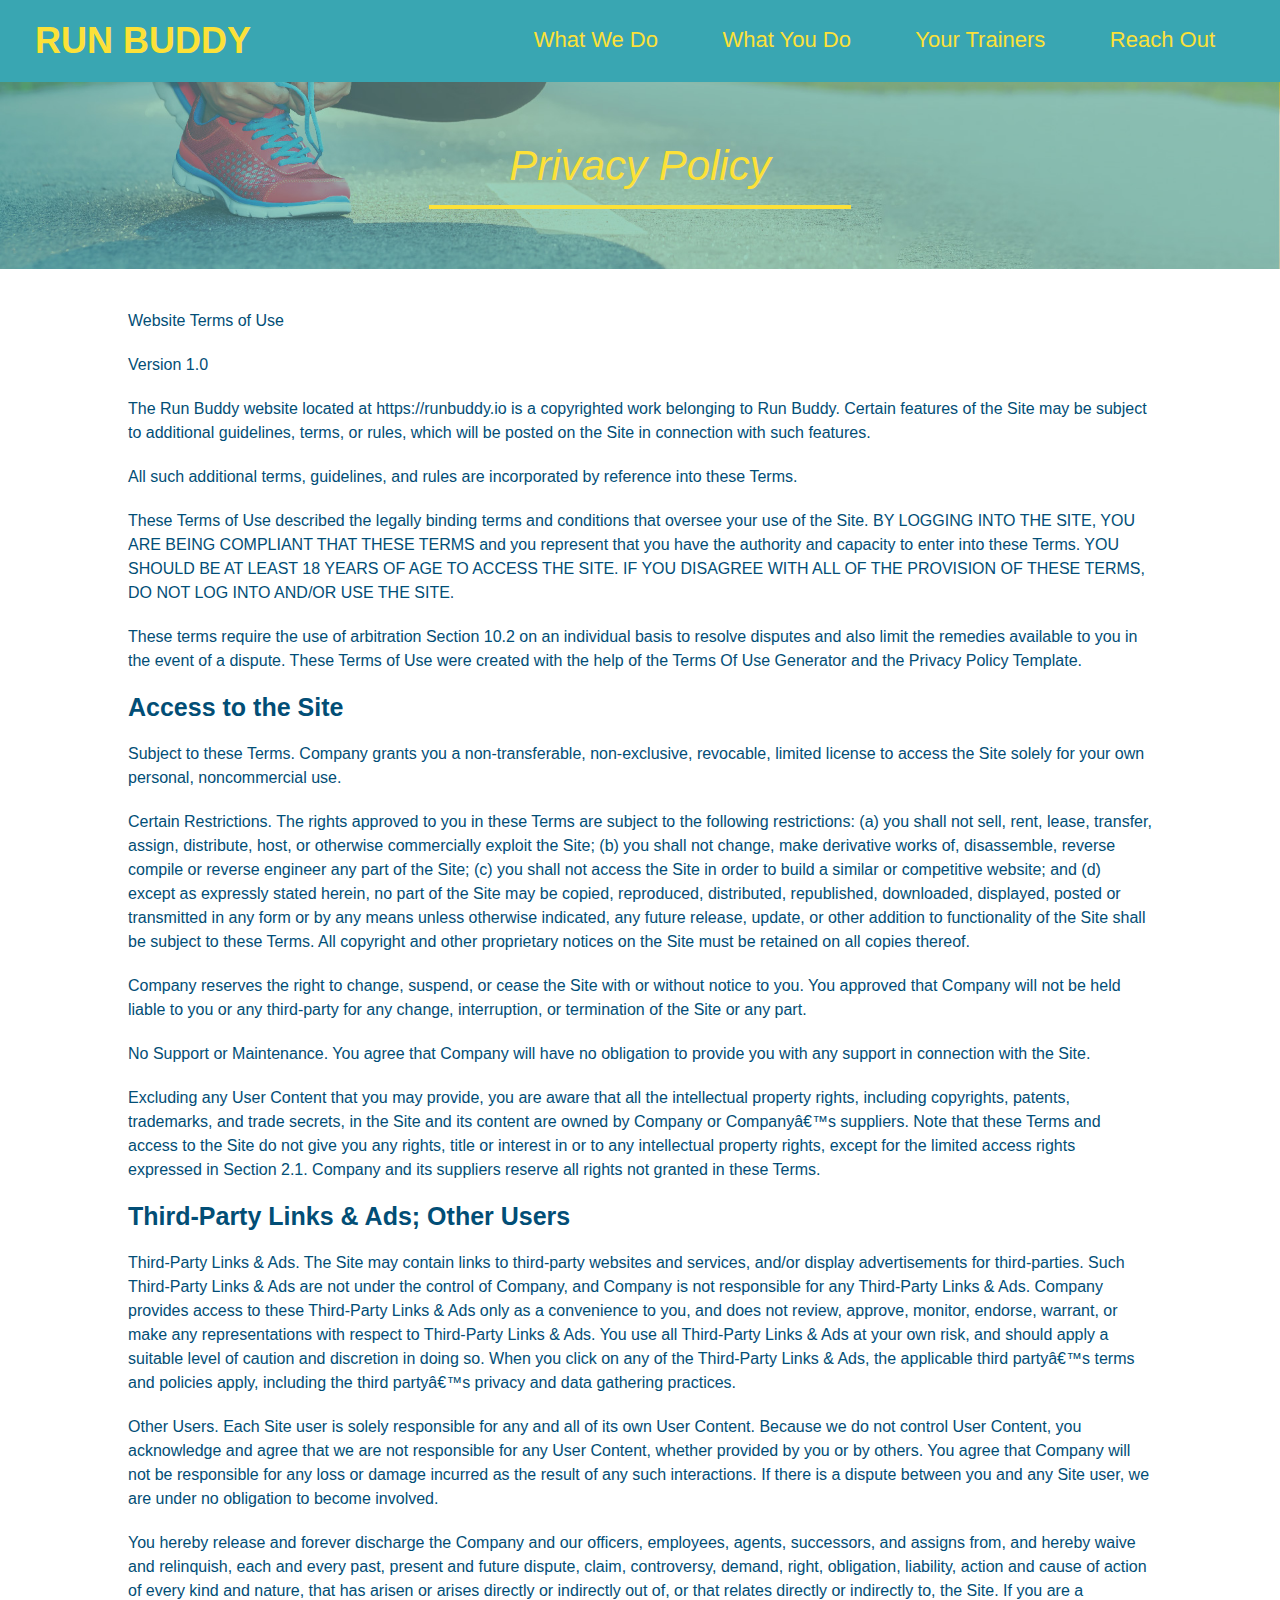
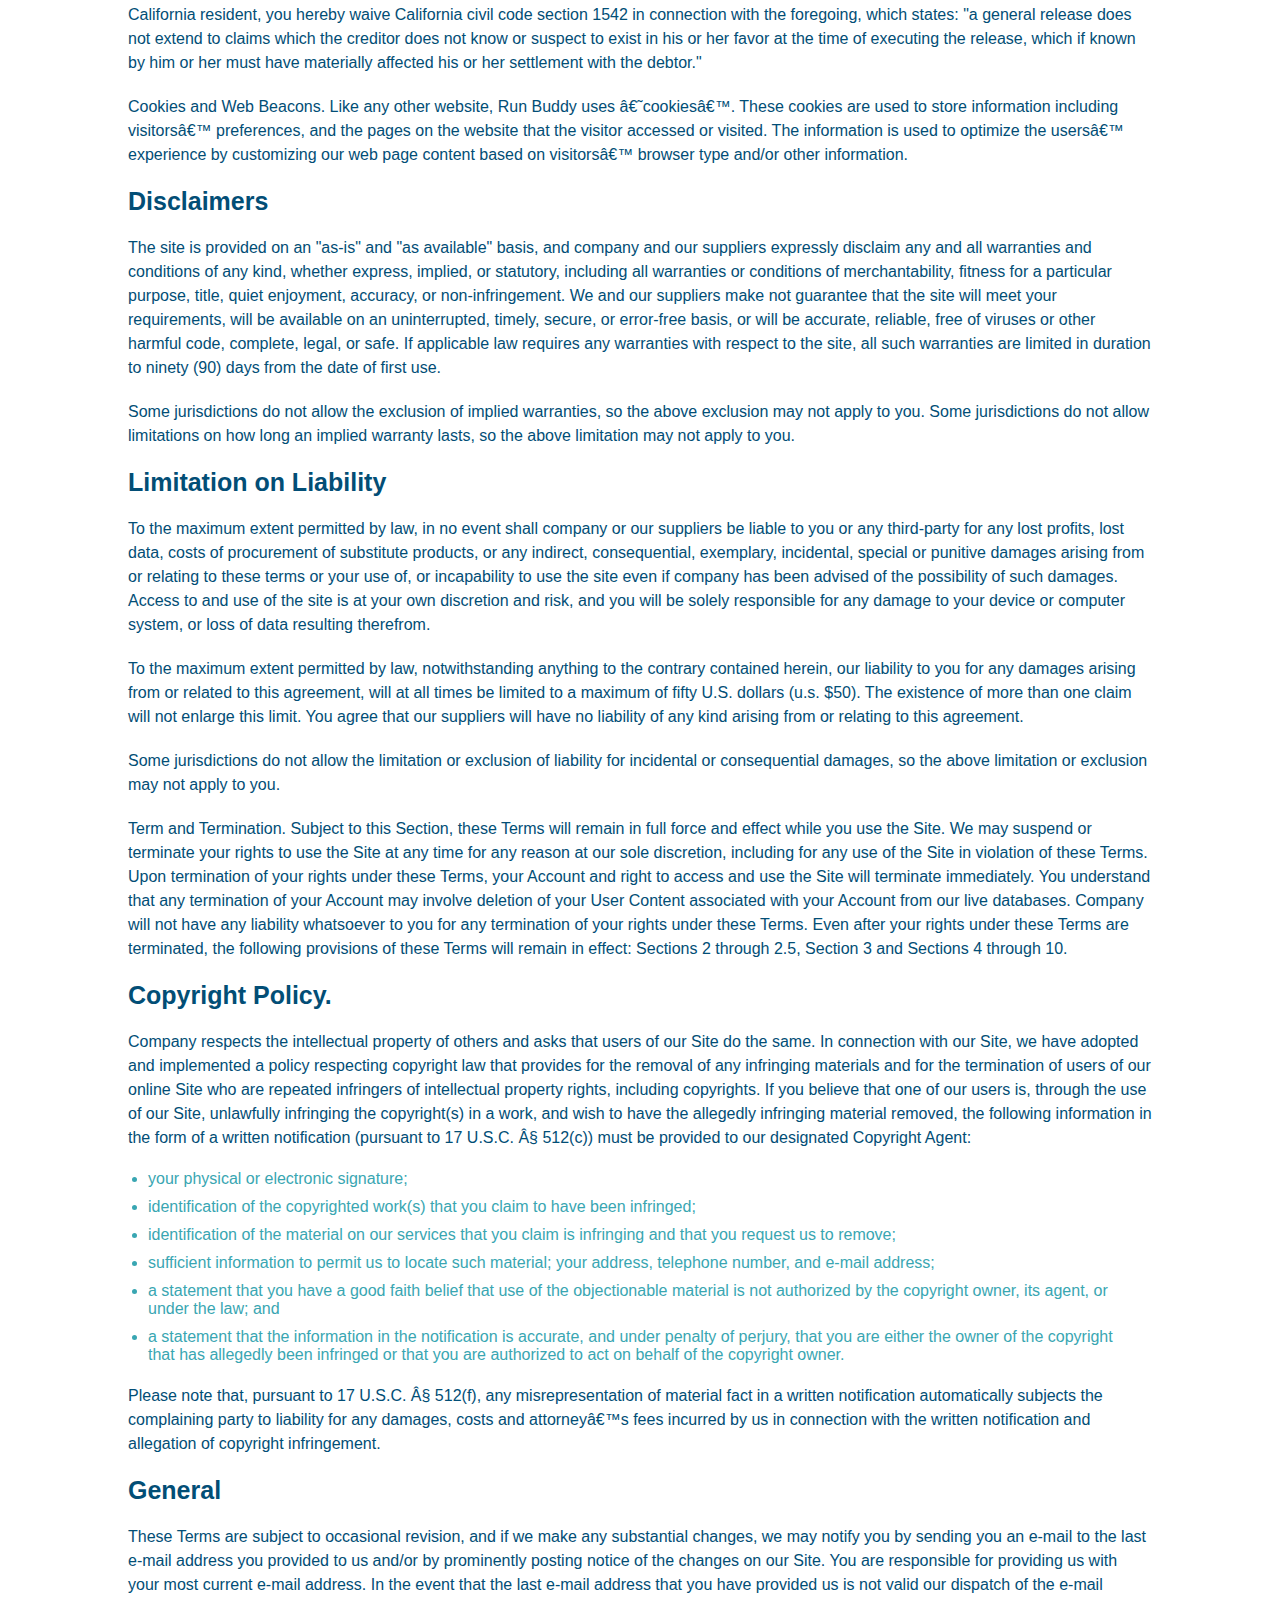
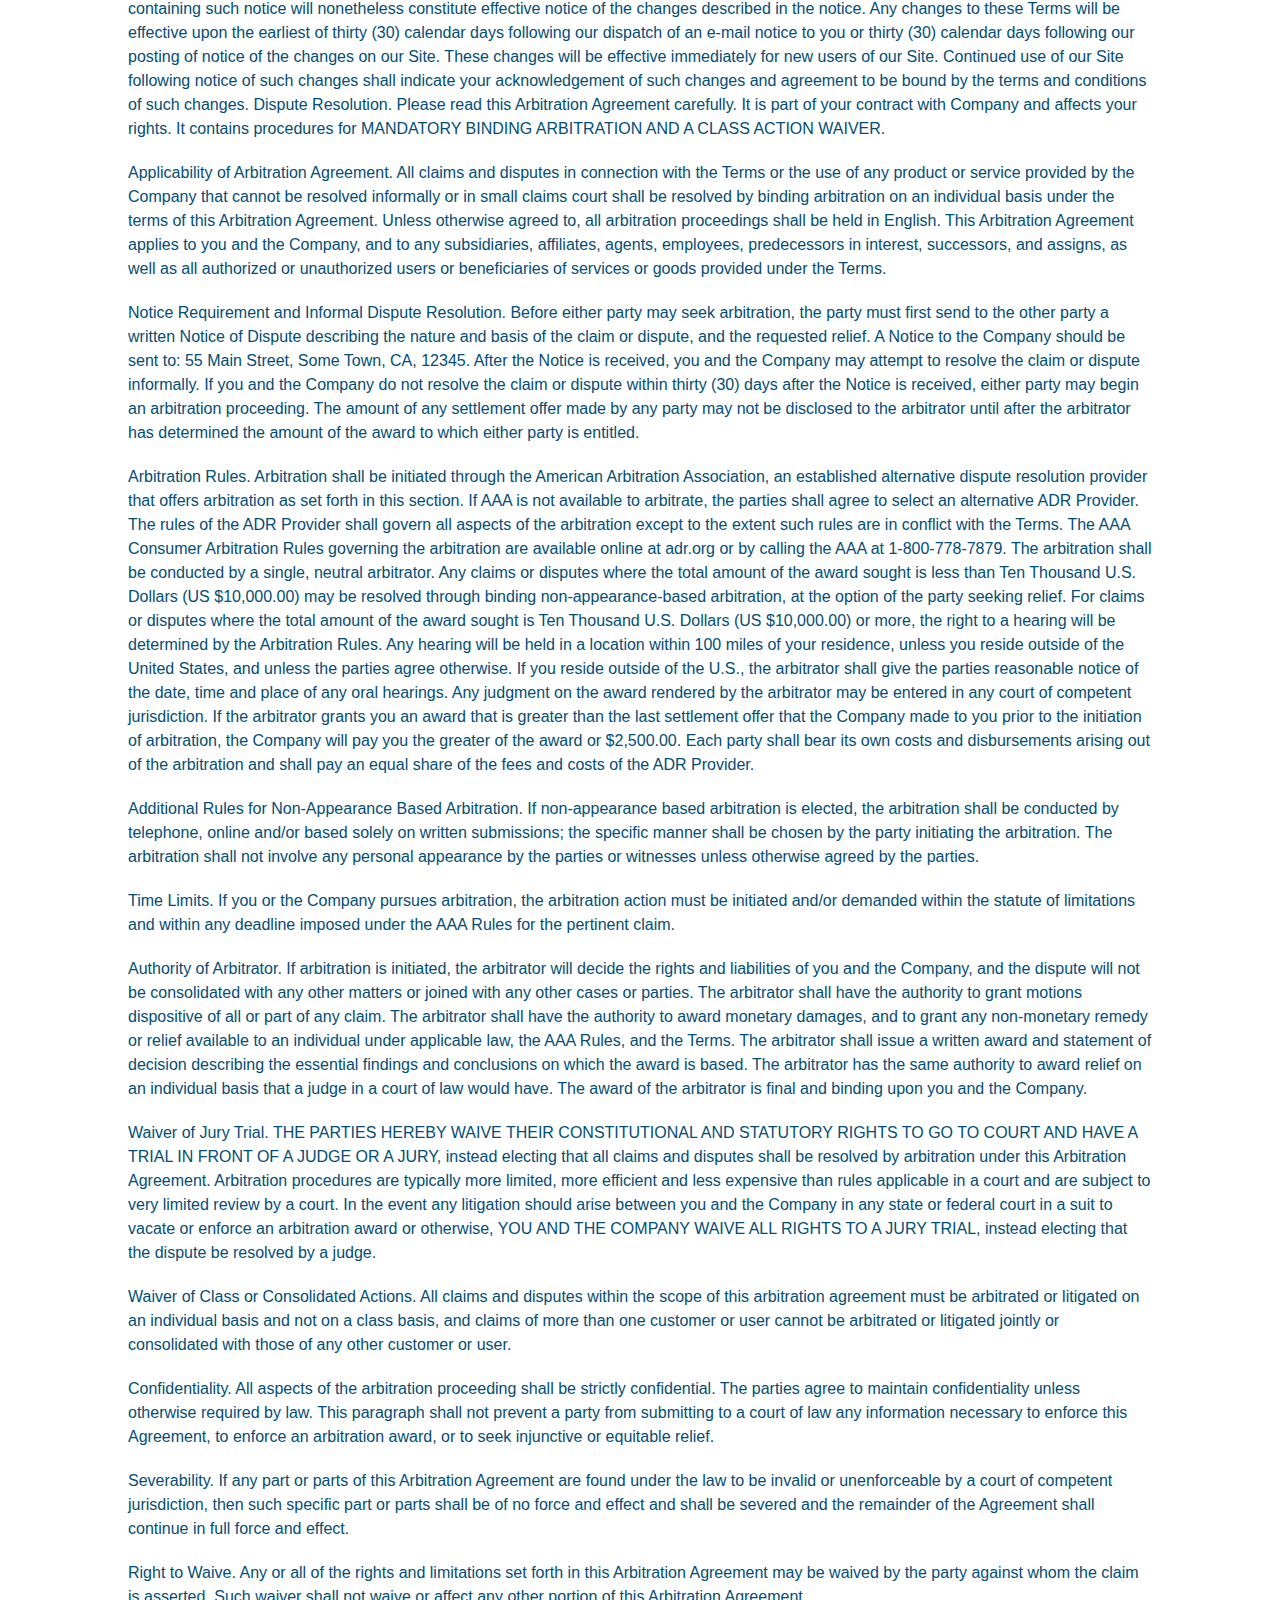
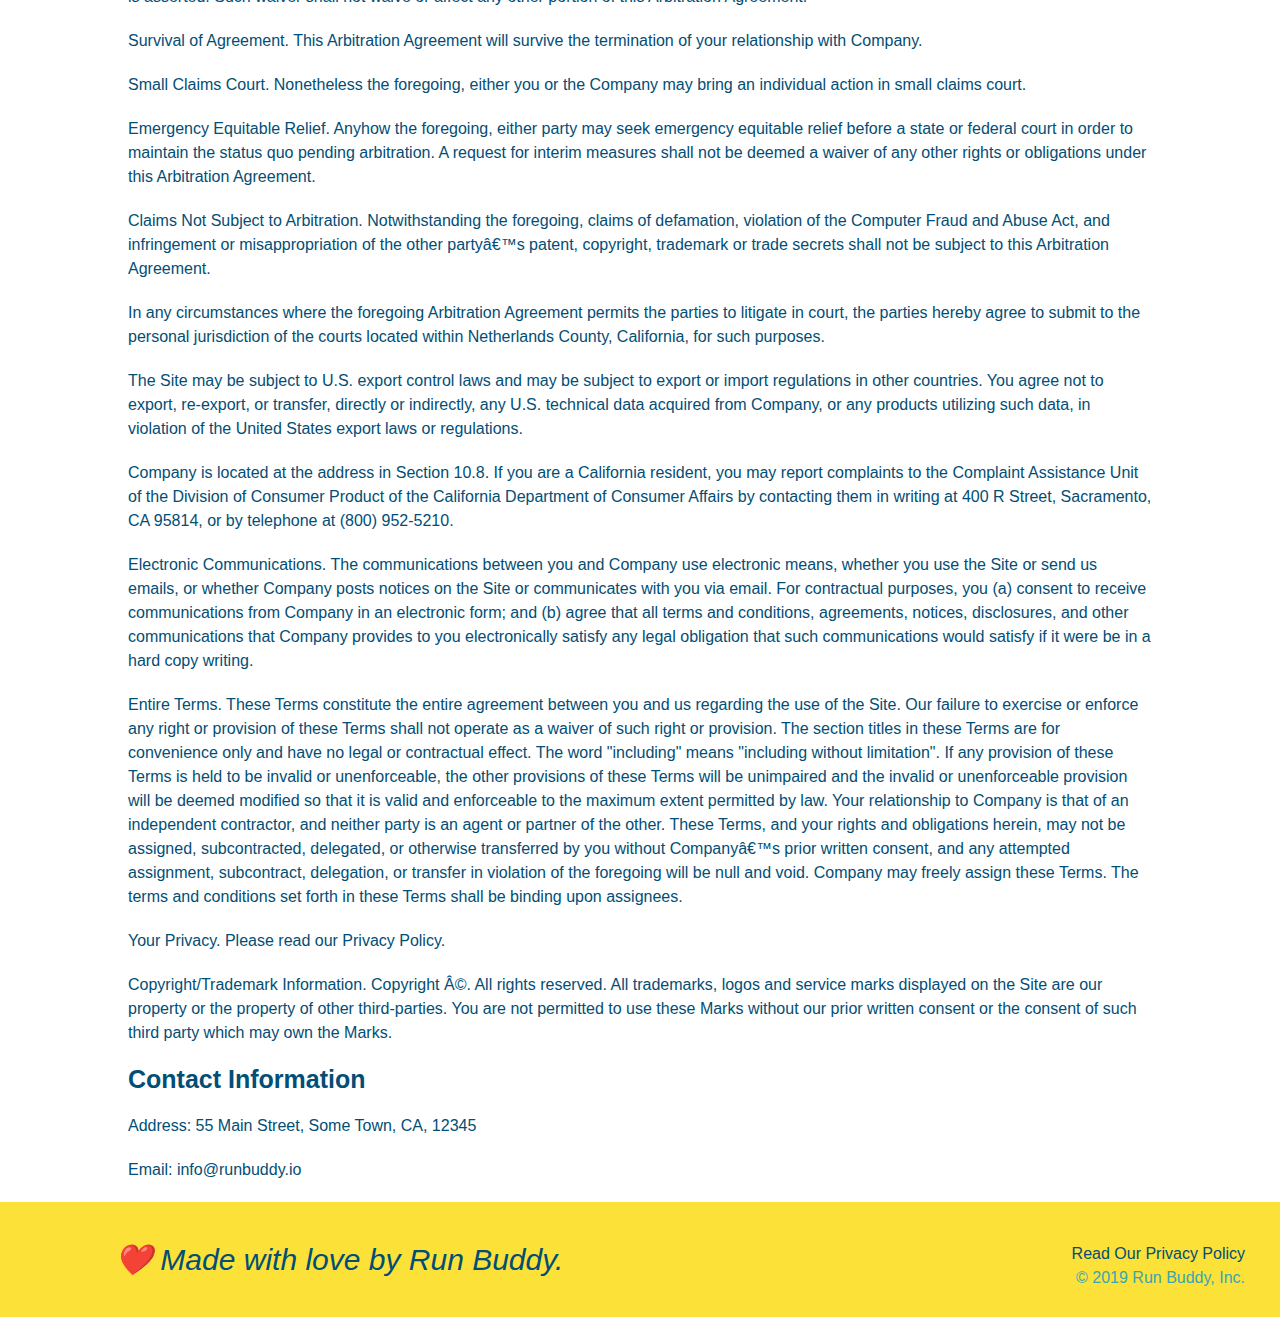
==== privacy-policy.html @ 5753ae1a "added privacy policy" ====
<!DOCTYPE html>
<html lang="en">
<head>
    <meta charset="UTF-8">
    <title>Privacy Policy - Run Buddy</title>
    <link rel="stylesheet" href="./assets/css/style.css" />
    <link rel="stylesheet" href="./assets/css/secondary-styles.css" />
</head>
<body>
    <!-- navigation -->
    <header>
        <h1>
            <a href="./index.html">RUN BUDDY</a>
        </h1>
        <nav>
            <!-- Unordered list element -->
            <ul>
                <!-- List item element-->
                <li>
                    <!-- Anchor element -->
                    <a href="./index.html#what-we-do">What We Do</a>
                </li>
                <li>
                    <a href="./index.html#what-you-do">What You Do</a>
                </li>
                <li>
                    <a href="./index.html#your-trainers">Your Trainers</a>
                </li>
                <li>
                    <a href="./index.html#reach-out">Reach Out</a>
                </li>
            </ul>
        </nav>
    </header>

    <section class="hero">
        <h2 class="page-title">
            Privacy Policy
        </h2>
    </section>

    <article class="secondary-content">

      <p>
        Website Terms of Use
      </p>

      <p>
        Version 1.0
      </p>

      <p>
        The Run Buddy website located at https://runbuddy.io is a copyrighted work belonging to Run Buddy. Certain
        features of the Site may be subject to additional guidelines, terms, or rules, which will be posted on the Site
        in connection with such features.
      </p>

      <p>
        All such additional terms, guidelines, and rules are incorporated by reference into these Terms.
      </p>

      <p>
        These Terms of Use described the legally binding terms and conditions that oversee your use of the Site. BY
        LOGGING INTO THE SITE, YOU ARE BEING COMPLIANT THAT THESE TERMS and you represent that you have the authority
        and capacity to enter into these Terms. YOU SHOULD BE AT LEAST 18 YEARS OF AGE TO ACCESS THE SITE. IF YOU
        DISAGREE WITH ALL OF THE PROVISION OF THESE TERMS, DO NOT LOG INTO AND/OR USE THE SITE.
      </p>

      <p>
        These terms require the use of arbitration Section 10.2 on an individual basis to resolve disputes and also
        limit the remedies available to you in the event of a dispute. These Terms of Use were created with the help of
        the Terms Of Use Generator and the Privacy Policy Template.
      </p>

      <h3>
        Access to the Site
      </h3>

      <p>
        Subject to these Terms. Company grants you a non-transferable, non-exclusive, revocable, limited license to
        access the Site solely for your own personal, noncommercial use.
      </p>

      <p>
        Certain Restrictions. The rights approved to you in these Terms are subject to the following restrictions: (a)
        you shall not sell, rent, lease, transfer, assign, distribute, host, or otherwise commercially exploit the Site;
        (b) you shall not change, make derivative works of, disassemble, reverse compile or reverse engineer any part of
        the Site; (c) you shall not access the Site in order to build a similar or competitive website; and (d) except
        as expressly stated herein, no part of the Site may be copied, reproduced, distributed, republished, downloaded,
        displayed, posted or transmitted in any form or by any means unless otherwise indicated, any future release,
        update, or other addition to functionality of the Site shall be subject to these Terms. All copyright and other
        proprietary notices on the Site must be retained on all copies thereof.
      </p>

      <p>
        Company reserves the right to change, suspend, or cease the Site with or without notice to you. You approved
        that Company will not be held liable to you or any third-party for any change, interruption, or termination of
        the Site or any part.
      </p>

      <p>
        No Support or Maintenance. You agree that Company will have no obligation to provide you with any support in
        connection with the Site.
      </p>

      <p>
        Excluding any User Content that you may provide, you are aware that all the intellectual property rights,
        including copyrights, patents, trademarks, and trade secrets, in the Site and its content are owned by Company
        or Companyâ€™s suppliers. Note that these Terms and access to the Site do not give you any rights, title or
        interest in or to any intellectual property rights, except for the limited access rights expressed in Section
        2.1. Company and its suppliers reserve all rights not granted in these Terms.
      </p>

      <h3>
        Third-Party Links & Ads; Other Users
      </h3>

      <p>
        Third-Party Links & Ads. The Site may contain links to third-party websites and services, and/or display
        advertisements for third-parties. Such Third-Party Links & Ads are not under the control of Company, and Company
        is not responsible for any Third-Party Links & Ads. Company provides access to these Third-Party Links & Ads
        only as a convenience to you, and does not review, approve, monitor, endorse, warrant, or make any
        representations with respect to Third-Party Links & Ads. You use all Third-Party Links & Ads at your own risk,
        and should apply a suitable level of caution and discretion in doing so. When you click on any of the
        Third-Party Links & Ads, the applicable third partyâ€™s terms and policies apply, including the third partyâ€™s
        privacy and data gathering practices.
      </p>

      <p>
        Other Users. Each Site user is solely responsible for any and all of its own User Content. Because we do not
        control User Content, you acknowledge and agree that we are not responsible for any User Content, whether
        provided by you or by others. You agree that Company will not be responsible for any loss or damage incurred as
        the result of any such interactions. If there is a dispute between you and any Site user, we are under no
        obligation to become involved.
      </p>

      <p>
        You hereby release and forever discharge the Company and our officers, employees, agents, successors, and
        assigns from, and hereby waive and relinquish, each and every past, present and future dispute, claim,
        controversy, demand, right, obligation, liability, action and cause of action of every kind and nature, that has
        arisen or arises directly or indirectly out of, or that relates directly or indirectly to, the Site. If you are
        a California resident, you hereby waive California civil code section 1542 in connection with the foregoing,
        which states: "a general release does not extend to claims which the creditor does not know or suspect to exist
        in his or her favor at the time of executing the release, which if known by him or her must have materially
        affected his or her settlement with the debtor."
      </p>

      <p>
        Cookies and Web Beacons. Like any other website, Run Buddy uses â€˜cookiesâ€™. These cookies are used to store
        information including visitorsâ€™ preferences, and the pages on the website that the visitor accessed or visited.
        The information is used to optimize the usersâ€™ experience by customizing our web page content based on visitorsâ€™
        browser type and/or other information.
      </p>

      <h3>
        Disclaimers
      </h3>

      <p>
        The site is provided on an "as-is" and "as available" basis, and company and our suppliers expressly disclaim
        any and all warranties and conditions of any kind, whether express, implied, or statutory, including all
        warranties or conditions of merchantability, fitness for a particular purpose, title, quiet enjoyment, accuracy,
        or non-infringement. We and our suppliers make not guarantee that the site will meet your requirements, will be
        available on an uninterrupted, timely, secure, or error-free basis, or will be accurate, reliable, free of
        viruses or other harmful code, complete, legal, or safe. If applicable law requires any warranties with respect
        to the site, all such warranties are limited in duration to ninety (90) days from the date of first use.
      </p>

      <p>
        Some jurisdictions do not allow the exclusion of implied warranties, so the above exclusion may not apply to
        you. Some jurisdictions do not allow limitations on how long an implied warranty lasts, so the above limitation
        may not apply to you.
      </p>

      <h3>
        Limitation on Liability
      </h3>

      <p>
        To the maximum extent permitted by law, in no event shall company or our suppliers be liable to you or any
        third-party for any lost profits, lost data, costs of procurement of substitute products, or any indirect,
        consequential, exemplary, incidental, special or punitive damages arising from or relating to these terms or
        your use of, or incapability to use the site even if company has been advised of the possibility of such
        damages. Access to and use of the site is at your own discretion and risk, and you will be solely responsible
        for any damage to your device or computer system, or loss of data resulting therefrom.
      </p>

      <p>
        To the maximum extent permitted by law, notwithstanding anything to the contrary contained herein, our liability
        to you for any damages arising from or related to this agreement, will at all times be limited to a maximum of
        fifty U.S. dollars (u.s. $50). The existence of more than one claim will not enlarge this limit. You agree that
        our suppliers will have no liability of any kind arising from or relating to this agreement.
      </p>

      <p>
        Some jurisdictions do not allow the limitation or exclusion of liability for incidental or consequential
        damages, so the above limitation or exclusion may not apply to you.
      </p>

      <p>
        Term and Termination. Subject to this Section, these Terms will remain in full force and effect while you use
        the Site. We may suspend or terminate your rights to use the Site at any time for any reason at our sole
        discretion, including for any use of the Site in violation of these Terms. Upon termination of your rights under
        these Terms, your Account and right to access and use the Site will terminate immediately. You understand that
        any termination of your Account may involve deletion of your User Content associated with your Account from our
        live databases. Company will not have any liability whatsoever to you for any termination of your rights under
        these Terms. Even after your rights under these Terms are terminated, the following provisions of these Terms
        will remain in effect: Sections 2 through 2.5, Section 3 and Sections 4 through 10.
      </p>

      <h3>
        Copyright Policy.
      </h3>

      <p>
        Company respects the intellectual property of others and asks that users of our Site do the same. In connection
        with our Site, we have adopted and implemented a policy respecting copyright law that provides for the removal
        of any infringing materials and for the termination of users of our online Site who are repeated infringers of
        intellectual property rights, including copyrights. If you believe that one of our users is, through the use of
        our Site, unlawfully infringing the copyright(s) in a work, and wish to have the allegedly infringing material
        removed, the following information in the form of a written notification (pursuant to 17 U.S.C. Â§ 512(c)) must
        be provided to our designated Copyright Agent:
      </p>

      <ul>
        <li>
          your physical or electronic signature;
        </li>
        <li>
          identification of the copyrighted work(s) that you claim to have been infringed;
        </li>
        <li>
          identification of the material on our services that you claim is infringing and that you request us to remove;
        </li>
        <li>
          sufficient information to permit us to locate such material; your address, telephone number, and e-mail
          address;
        </li>
        <li>
          a statement that you have a good faith belief that use of the objectionable material is not authorized by the
          copyright owner, its agent, or under the law; and
        </li>
        <li>
          a statement that the information in the notification is accurate, and under penalty of perjury, that you are
          either the owner of the copyright that has allegedly been infringed or that you are authorized to act on
          behalf of the copyright owner.
        </li>
      </ul>

      <p>
        Please note that, pursuant to 17 U.S.C. Â§ 512(f), any misrepresentation of material fact in a written
        notification automatically subjects the complaining party to liability for any damages, costs and attorneyâ€™s
        fees incurred by us in connection with the written notification and allegation of copyright infringement.
      </p>

      <h3>
        General
      </h3>

      <p>
        These Terms are subject to occasional revision, and if we make any substantial changes, we may notify you by
        sending you an e-mail to the last e-mail address you provided to us and/or by prominently posting notice of the
        changes on our Site. You are responsible for providing us with your most current e-mail address. In the event
        that the last e-mail address that you have provided us is not valid our dispatch of the e-mail containing such
        notice will nonetheless constitute effective notice of the changes described in the notice. Any changes to these
        Terms will be effective upon the earliest of thirty (30) calendar days following our dispatch of an e-mail
        notice to you or thirty (30) calendar days following our posting of notice of the changes on our Site. These
        changes will be effective immediately for new users of our Site. Continued use of our Site following notice of
        such changes shall indicate your acknowledgement of such changes and agreement to be bound by the terms and
        conditions of such changes. Dispute Resolution. Please read this Arbitration Agreement carefully. It is part of
        your contract with Company and affects your rights. It contains procedures for MANDATORY BINDING ARBITRATION AND
        A CLASS ACTION WAIVER.
      </p>

      <p>
        Applicability of Arbitration Agreement. All claims and disputes in connection with the Terms or the use of any
        product or service provided by the Company that cannot be resolved informally or in small claims court shall be
        resolved by binding arbitration on an individual basis under the terms of this Arbitration Agreement. Unless
        otherwise agreed to, all arbitration proceedings shall be held in English. This Arbitration Agreement applies to
        you and the Company, and to any subsidiaries, affiliates, agents, employees, predecessors in interest,
        successors, and assigns, as well as all authorized or unauthorized users or beneficiaries of services or goods
        provided under the Terms.
      </p>

      <p>
        Notice Requirement and Informal Dispute Resolution. Before either party may seek arbitration, the party must
        first send to the other party a written Notice of Dispute describing the nature and basis of the claim or
        dispute, and the requested relief. A Notice to the Company should be sent to: 55 Main Street, Some Town, CA,
        12345. After the Notice is received, you and the Company may attempt to resolve the claim or dispute informally.
        If you and the Company do not resolve the claim or dispute within thirty (30) days after the Notice is received,
        either party may begin an arbitration proceeding. The amount of any settlement offer made by any party may not
        be disclosed to the arbitrator until after the arbitrator has determined the amount of the award to which either
        party is entitled.
      </p>

      <p>
        Arbitration Rules. Arbitration shall be initiated through the American Arbitration Association, an established
        alternative dispute resolution provider that offers arbitration as set forth in this section. If AAA is not
        available to arbitrate, the parties shall agree to select an alternative ADR Provider. The rules of the ADR
        Provider shall govern all aspects of the arbitration except to the extent such rules are in conflict with the
        Terms. The AAA Consumer Arbitration Rules governing the arbitration are available online at adr.org or by
        calling the AAA at 1-800-778-7879. The arbitration shall be conducted by a single, neutral arbitrator. Any
        claims or disputes where the total amount of the award sought is less than Ten Thousand U.S. Dollars (US
        $10,000.00) may be resolved through binding non-appearance-based arbitration, at the option of the party seeking
        relief. For claims or disputes where the total amount of the award sought is Ten Thousand U.S. Dollars (US
        $10,000.00) or more, the right to a hearing will be determined by the Arbitration Rules. Any hearing will be
        held in a location within 100 miles of your residence, unless you reside outside of the United States, and
        unless the parties agree otherwise. If you reside outside of the U.S., the arbitrator shall give the parties
        reasonable notice of the date, time and place of any oral hearings. Any judgment on the award rendered by the
        arbitrator may be entered in any court of competent jurisdiction. If the arbitrator grants you an award that is
        greater than the last settlement offer that the Company made to you prior to the initiation of arbitration, the
        Company will pay you the greater of the award or $2,500.00. Each party shall bear its own costs and
        disbursements arising out of the arbitration and shall pay an equal share of the fees and costs of the ADR
        Provider.
      </p>

      <p>
        Additional Rules for Non-Appearance Based Arbitration. If non-appearance based arbitration is elected, the
        arbitration shall be conducted by telephone, online and/or based solely on written submissions; the specific
        manner shall be chosen by the party initiating the arbitration. The arbitration shall not involve any personal
        appearance by the parties or witnesses unless otherwise agreed by the parties.
      </p>

      <p>
        Time Limits. If you or the Company pursues arbitration, the arbitration action must be initiated and/or demanded
        within the statute of limitations and within any deadline imposed under the AAA Rules for the pertinent claim.
      </p>

      <p>
        Authority of Arbitrator. If arbitration is initiated, the arbitrator will decide the rights and liabilities of
        you and the Company, and the dispute will not be consolidated with any other matters or joined with any other
        cases or parties. The arbitrator shall have the authority to grant motions dispositive of all or part of any
        claim. The arbitrator shall have the authority to award monetary damages, and to grant any non-monetary remedy
        or relief available to an individual under applicable law, the AAA Rules, and the Terms. The arbitrator shall
        issue a written award and statement of decision describing the essential findings and conclusions on which the
        award is based. The arbitrator has the same authority to award relief on an individual basis that a judge in a
        court of law would have. The award of the arbitrator is final and binding upon you and the Company.
      </p>

      <p>
        Waiver of Jury Trial. THE PARTIES HEREBY WAIVE THEIR CONSTITUTIONAL AND STATUTORY RIGHTS TO GO TO COURT AND HAVE
        A TRIAL IN FRONT OF A JUDGE OR A JURY, instead electing that all claims and disputes shall be resolved by
        arbitration under this Arbitration Agreement. Arbitration procedures are typically more limited, more efficient
        and less expensive than rules applicable in a court and are subject to very limited review by a court. In the
        event any litigation should arise between you and the Company in any state or federal court in a suit to vacate
        or enforce an arbitration award or otherwise, YOU AND THE COMPANY WAIVE ALL RIGHTS TO A JURY TRIAL, instead
        electing that the dispute be resolved by a judge.
      </p>

      <p>
        Waiver of Class or Consolidated Actions. All claims and disputes within the scope of this arbitration agreement
        must be arbitrated or litigated on an individual basis and not on a class basis, and claims of more than one
        customer or user cannot be arbitrated or litigated jointly or consolidated with those of any other customer or
        user.
      </p>

      <p>
        Confidentiality. All aspects of the arbitration proceeding shall be strictly confidential. The parties agree to
        maintain confidentiality unless otherwise required by law. This paragraph shall not prevent a party from
        submitting to a court of law any information necessary to enforce this Agreement, to enforce an arbitration
        award, or to seek injunctive or equitable relief.
      </p>

      <p>
        Severability. If any part or parts of this Arbitration Agreement are found under the law to be invalid or
        unenforceable by a court of competent jurisdiction, then such specific part or parts shall be of no force and
        effect and shall be severed and the remainder of the Agreement shall continue in full force and effect.
      </p>

      <p>
        Right to Waive. Any or all of the rights and limitations set forth in this Arbitration Agreement may be waived
        by the party against whom the claim is asserted. Such waiver shall not waive or affect any other portion of this
        Arbitration Agreement.
      </p>

      <p>
        Survival of Agreement. This Arbitration Agreement will survive the termination of your relationship with
        Company.
      </p>

      <p>
        Small Claims Court. Nonetheless the foregoing, either you or the Company may bring an individual action in small
        claims court.
      </p>

      <p>
        Emergency Equitable Relief. Anyhow the foregoing, either party may seek emergency equitable relief before a
        state or federal court in order to maintain the status quo pending arbitration. A request for interim measures
        shall not be deemed a waiver of any other rights or obligations under this Arbitration Agreement.
      </p>

      <p>
        Claims Not Subject to Arbitration. Notwithstanding the foregoing, claims of defamation, violation of the
        Computer Fraud and Abuse Act, and infringement or misappropriation of the other partyâ€™s patent, copyright,
        trademark or trade secrets shall not be subject to this Arbitration Agreement.
      </p>

      <p>
        In any circumstances where the foregoing Arbitration Agreement permits the parties to litigate in court, the
        parties hereby agree to submit to the personal jurisdiction of the courts located within Netherlands County,
        California, for such purposes.
      </p>

      <p>
        The Site may be subject to U.S. export control laws and may be subject to export or import regulations in other
        countries. You agree not to export, re-export, or transfer, directly or indirectly, any U.S. technical data
        acquired from Company, or any products utilizing such data, in violation of the United States export laws or
        regulations.
      </p>

      <p>
        Company is located at the address in Section 10.8. If you are a California resident, you may report complaints
        to the Complaint Assistance Unit of the Division of Consumer Product of the California Department of Consumer
        Affairs by contacting them in writing at 400 R Street, Sacramento, CA 95814, or by telephone at (800) 952-5210.
      </p>

      <p>
        Electronic Communications. The communications between you and Company use electronic means, whether you use the
        Site or send us emails, or whether Company posts notices on the Site or communicates with you via email. For
        contractual purposes, you (a) consent to receive communications from Company in an electronic form; and (b)
        agree that all terms and conditions, agreements, notices, disclosures, and other communications that Company
        provides to you electronically satisfy any legal obligation that such communications would satisfy if it were be
        in a hard copy writing.
      </p>

      <p>
        Entire Terms. These Terms constitute the entire agreement between you and us regarding the use of the Site. Our
        failure to exercise or enforce any right or provision of these Terms shall not operate as a waiver of such right
        or provision. The section titles in these Terms are for convenience only and have no legal or contractual
        effect. The word "including" means "including without limitation". If any provision of these Terms is held to be
        invalid or unenforceable, the other provisions of these Terms will be unimpaired and the invalid or
        unenforceable provision will be deemed modified so that it is valid and enforceable to the maximum extent
        permitted by law. Your relationship to Company is that of an independent contractor, and neither party is an
        agent or partner of the other. These Terms, and your rights and obligations herein, may not be assigned,
        subcontracted, delegated, or otherwise transferred by you without Companyâ€™s prior written consent, and any
        attempted assignment, subcontract, delegation, or transfer in violation of the foregoing will be null and void.
        Company may freely assign these Terms. The terms and conditions set forth in these Terms shall be binding upon
        assignees.
      </p>

      <p>
        Your Privacy. Please read our Privacy Policy.
      </p>

      <p>
        Copyright/Trademark Information. Copyright Â©. All rights reserved. All trademarks, logos and service marks
        displayed on the Site are our property or the property of other third-parties. You are not permitted to use
        these Marks without our prior written consent or the consent of such third party which may own the Marks.
      </p>

      <h3>
        Contact Information
      </h3>

      <p>
        Address: 55 Main Street, Some Town, CA, 12345
      </p>

      <p>
        Email: info@runbuddy.io
      </p>

    </article>


</body>
<!-- footer -->
<footer>
        <h2>❤️ Made with love by Run Buddy.</h2>
        <div>
            <a>Read Our Privacy Policy</a>
            <br />
            &copy; 2019 Run Buddy, Inc.
        </div>
</footer>
</html>
---- assets/css/style.css ----
* {
    margin: 0;
    padding: 0;
    box-sizing: border-box;
}

body {
    color: #39a6b2;
    font-family: Helvetica, Arial, sans-serif;
}

header {
  padding: 20px 35px;
  background-color: #39a6b2;
}

header h1 {
    font-weight: bold;
    font-size: 36px;
    color: #fce138;
    margin: 0;
}

header a {
    text-decoration: none;
    color: #fce138;
}

header nav {
    float: right;
    margin: 7px 0;
}

header nav ul li {
    display: inline;
}

header nav ul li a {
    margin: 0 30px;
    font-weight: lighter;
    font-size: 22px;
}

header h1 {
    font-weight: bold;
    font-size: 36px;
    color: #fce138;
    margin: 0;
    display: inline;
}

footer {
    background: #fce138;
    width: 100%;
    padding: 40px 35px;
}

footer h2 {
    display: inline;
    color: #024e76;
    font-size: 30px;
    margin: 0;
}

footer div {
    float: right;
    line-height: 1.5;
    text-align: right;
}

footer a {
    color: #024e76;
}

section {
    padding: 60px;
  }

.hero {
    background-image: url("../images/hero-bg.jpg");
    height: 600px;
    background-size: cover;
    background-position: center;
    position: relative;
}

.hero-form {
    background-color: #fce138;
    padding: 20px;
    width: 500px;
    color: #024e76;
    border: 3px solid #024e76;
    background-color: #fce138;
    padding: 20px;
    width: 500px;
    color: #024e76;
    position: absolute;
    bottom: 120px;
    right: 140px;

}

.hero-form h3 {
    font-size: 24px;
    margin: 0;
}
  
.hero-form p {
    margin: 5px 0 15px 0;
}
  
.form-input {
    border: 1px solid #024e76;
    display: block;
    padding: 7px 15px;
    font-size: 16px;
    color: #024e76;
    width: 100%;
    margin-bottom: 15px;
}

.hero-form label {
  margin: 0 5px;
}

.hero-form button {
    background-color: #024e76;
    color: #fce138;
    border: none;
    padding: 10px 20px;
    font-size: 16px;
}

.intro {
    text-align: center;
}

.intro p {
    line-height: 1.7;
    color: #39a6b2;
    width: 80%;
    font-size: 20px;
    margin: 0 auto;
}

.steps { 
    text-align: center;
    background: #fce138;
}


.section-title {
    font-size: 55px;
    color: #024e76;
    margin-bottom: 35px;
    padding: 0 100px 20px 100px;
    display: inline-block;
    border-bottom: 3px solid;
}
  
.primary-border {
    border-color: #fce138;
}
  
.secondary-border {
    border-color: #39a6b2;
}

.steps div {
    margin-bottom: 80px;
}

.steps img {
    width: 15%;
    margin: 10px 0;
}

.steps h3 {
    color:#024e76;
    font-size: 46px;
    margin-top: 10px;
}

.steps p {
    color: #39a6b2;
    font-size: 23px;
}

.steps span {
    font-size: 38px;
}

.trainers {
    text-align: center;
}

.trainer {
    width: 900px;
    margin: 0 auto 30px auto;
    background: #024e76;
    color: #fce138;
    overflow: auto;
}

.trainer img {
    width: 35%;
    float: left;
}
  
.trainer-bio {
    padding: 35px;
    float: left;
    width: 65%;
}

.text-left {
    text-align: left;
}

.text-right {
    text-align: right;
}

.trainer-bio h3 {
    font-size: 32px;
    margin-bottom: 8px;
}

.trainer-bio h4 {
    font-weight: lighter;
    font-size: 26px;
    margin-bottom:25px;
}

.trainer-bio p {
    font-size: 17px;
    line-height: 1.3;
}

.contact {
    text-align: center;
    background: #024e76;
}

.contact h2 {
    color: #fce138;
}

.contact-info iframe {
    width: 400px;
    height: 400px;
}
  
.contact-info div{
    width: 410px;
    display: inline-block;
    vertical-align: top;
    text-align: left;
    margin: 30px 0 0 60px;
    color: white;
}

.contact-info h3 {
    color: #fce138;
    font-size: 32px;
}
  
.contact-info p, .contact-info address {
    margin: 20px 0;
    line-height: 1.5;
    font-size: 20px;
    font-style: normal;
}
  
.contact-info a {
    color: #fce138;
}
---- assets/css/secondary-styles.css ----
.hero {
    background-position: bottom;
    height: auto;
    text-align: center;
    margin-bottom: 40px;
  }

  .page-title {
      color: #fce138;
  }

  h2 {
      display: inline-block;
      border-bottom: 4px solid #fce138;
      padding: 0px 80px 15px 80px;
      font-weight: normal;
      font-size: 42px;
      font-style: italic;
  }

  .secondary-content {
      width: 80%;
      margin: auto;
      color: #024e76;
  }

  .secondary-content h3 {
      font-size: 25px;
      margin: 20px 0;
  }

  .secondary-content p {
      font-size: 16px;
      line-height: 1.5;
      margin: 20px 0;
  }

  .secondary-content ul {
      margin: 15px 20px;
  }

  .secondary-content li {
      color: #39a6b2;
      margin: 10px 0px;
  }
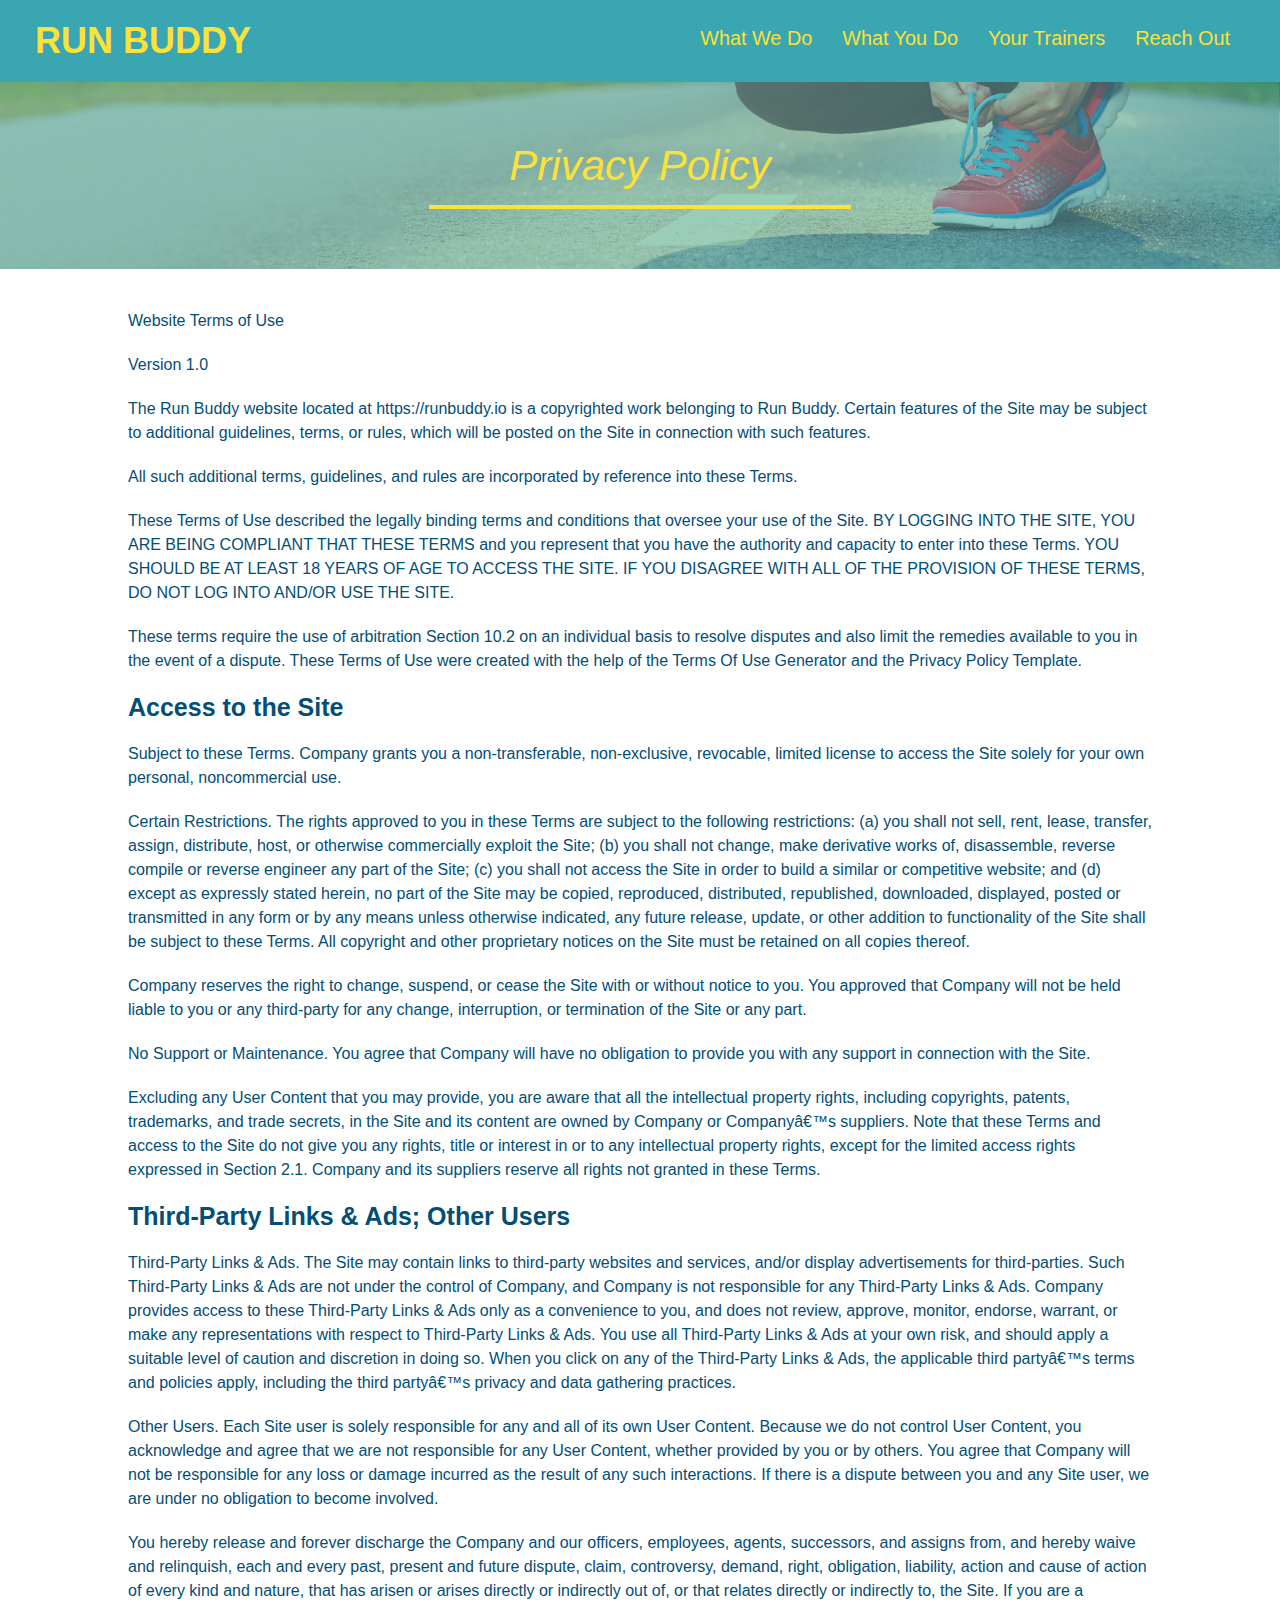
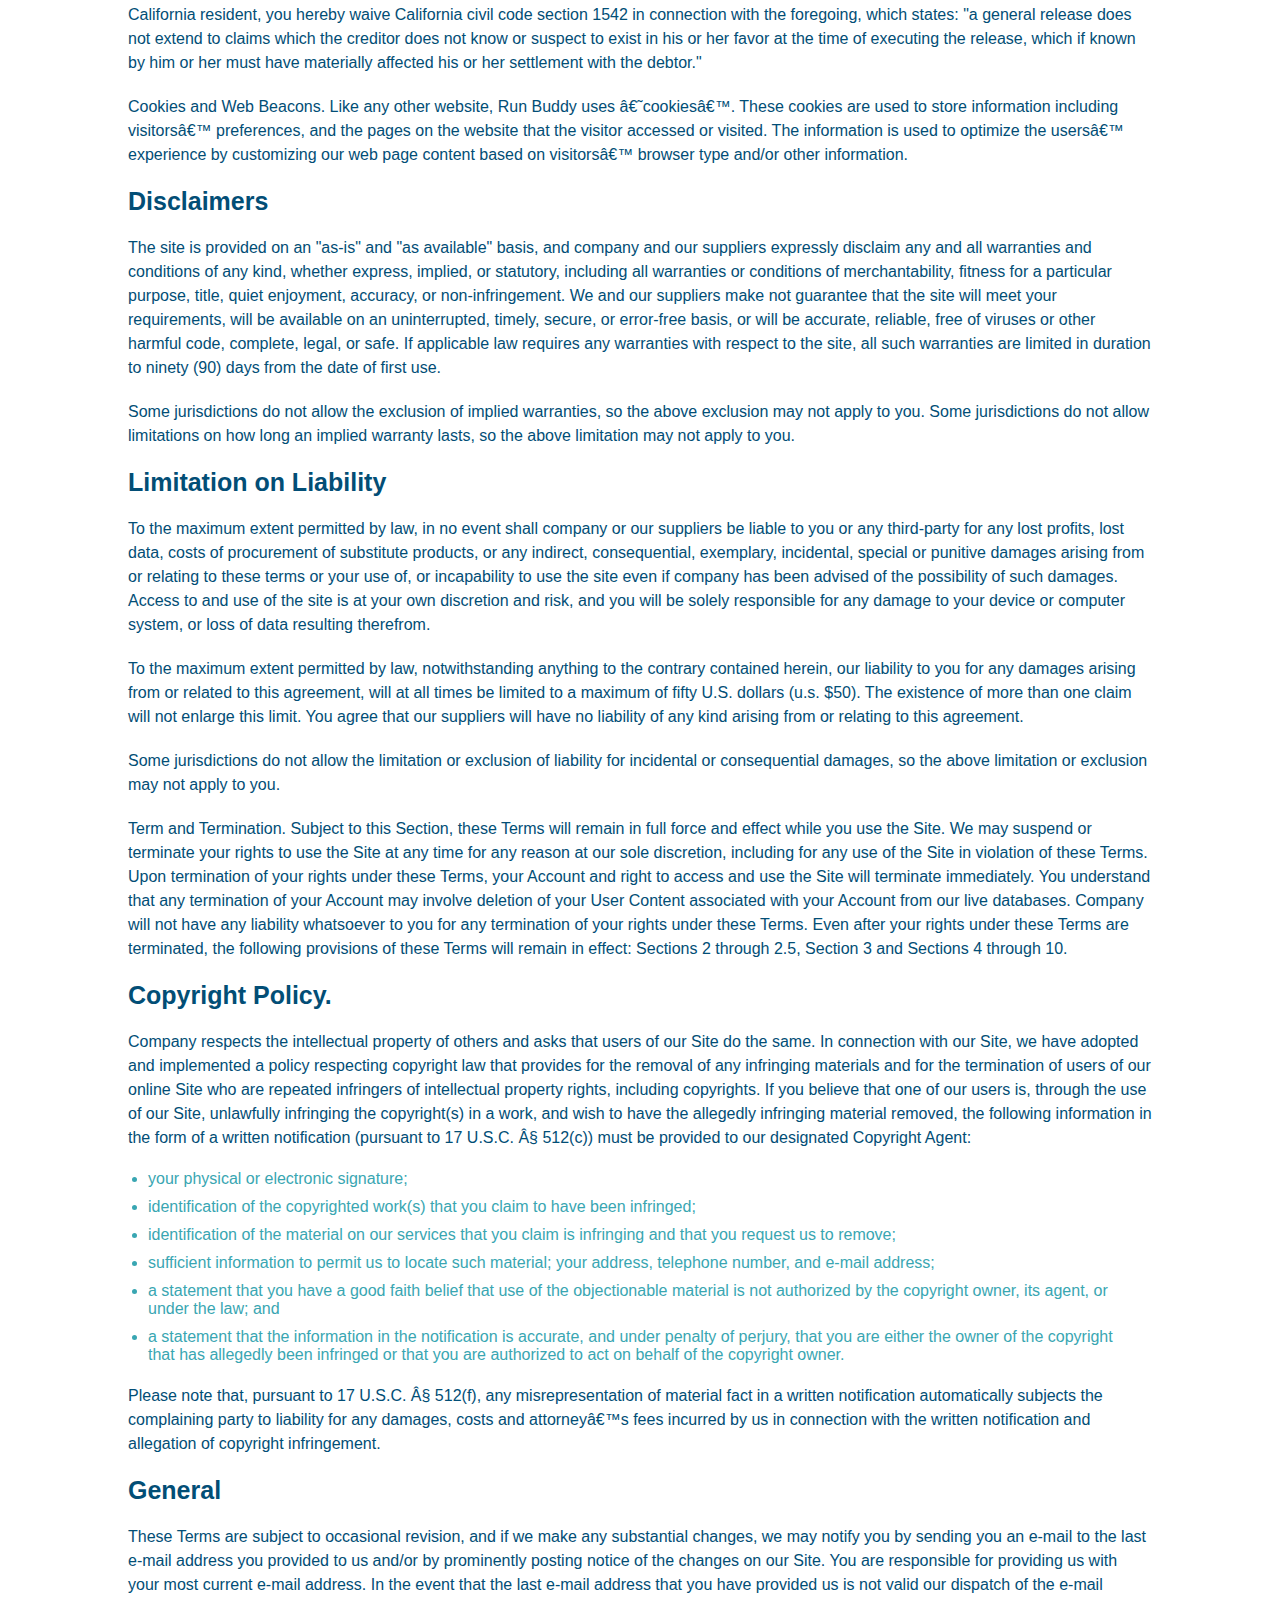
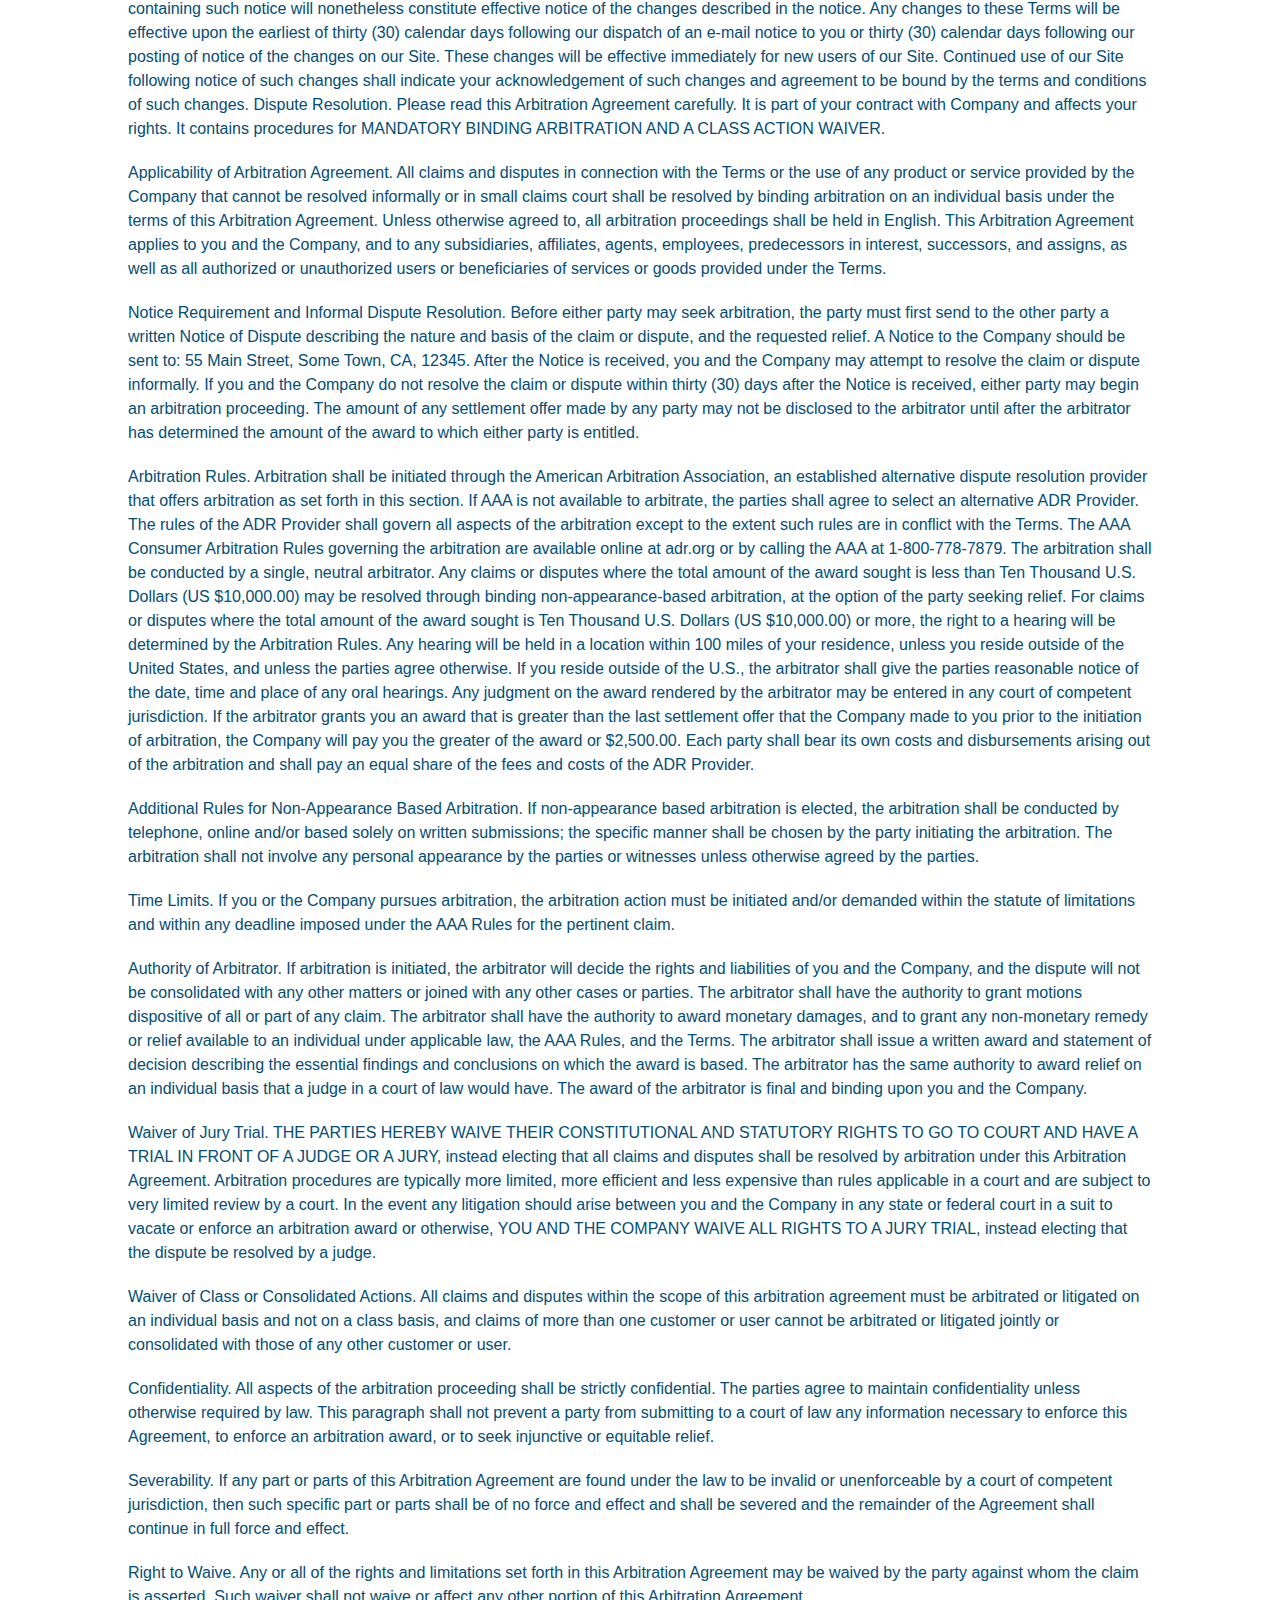
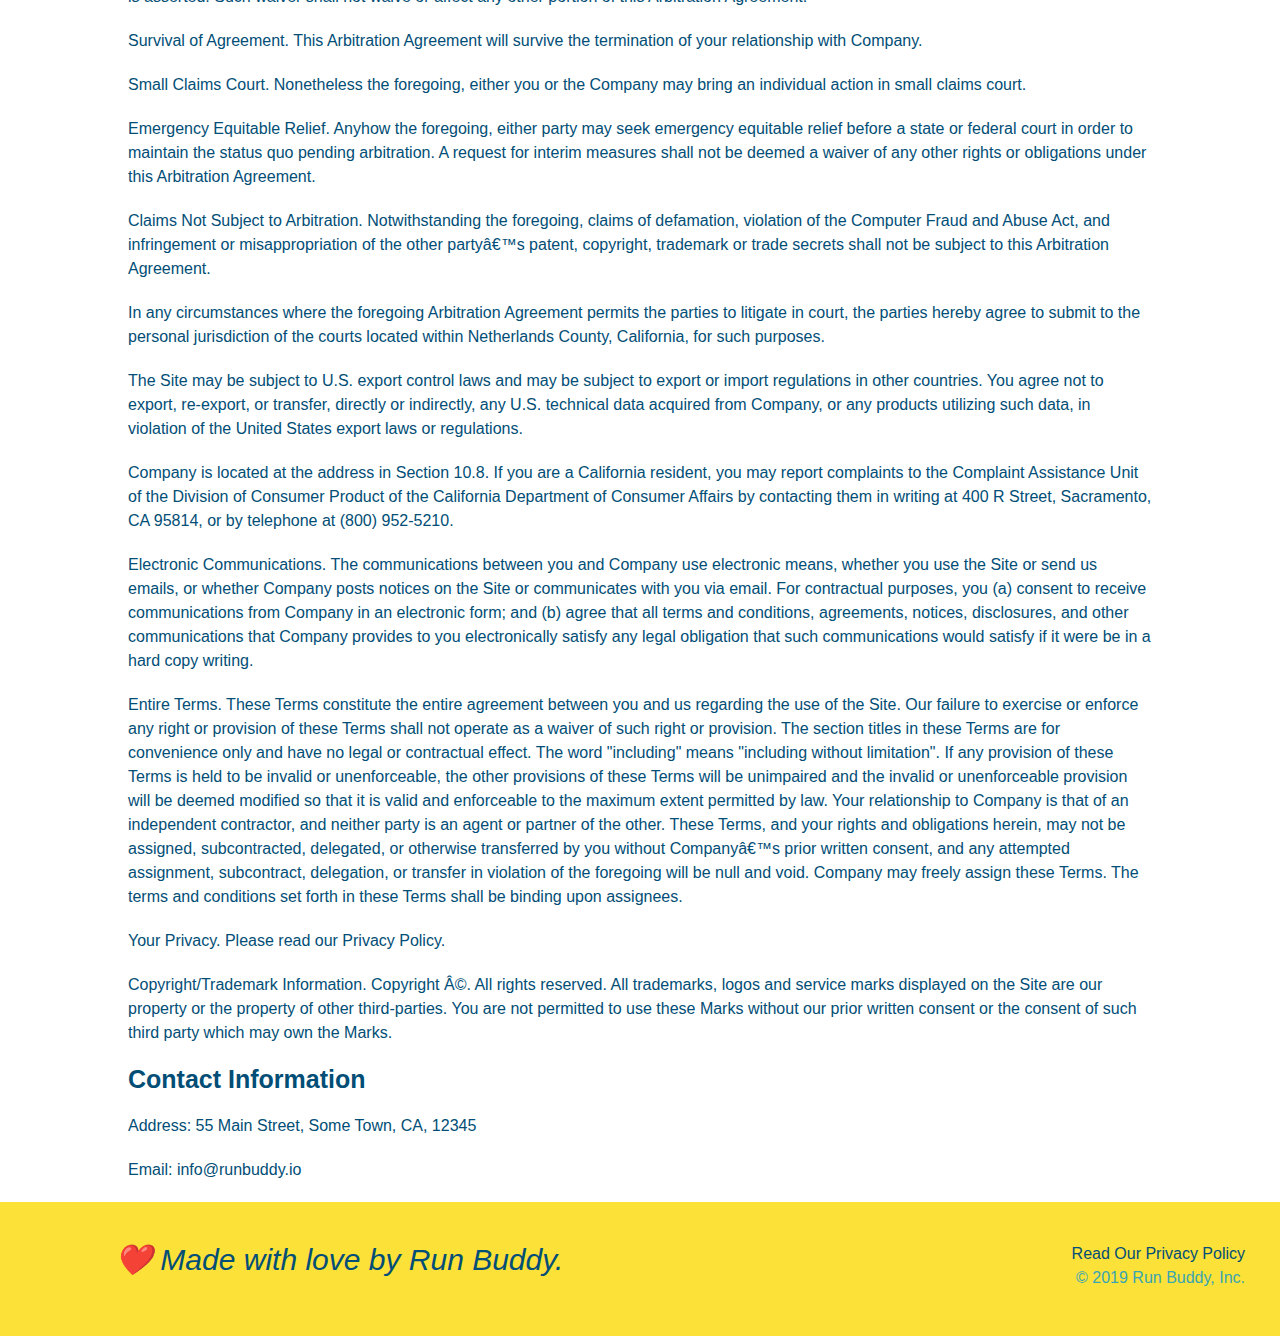
==== commit 442e1631: "added grid example" ====
--- a/privacy-policy.html
+++ b/privacy-policy.html
@@ -2,6 +2,7 @@
 <html lang="en">
 <head>
     <meta charset="UTF-8">
+    <meta name="viewport" content="width=device-width, initial-scale=1.0" />
     <title>Privacy Policy - Run Buddy</title>
     <link rel="stylesheet" href="./assets/css/style.css" />
     <link rel="stylesheet" href="./assets/css/secondary-styles.css" />
--- a/assets/css/style.css
+++ b/assets/css/style.css
@@ -12,6 +12,9 @@
 header {
   padding: 20px 35px;
   background-color: #39a6b2;
+  display: flex;
+  justify-content: space-between;
+  flex-wrap: wrap;
 }
 
 header h1 {
@@ -27,18 +30,21 @@
 }
 
 header nav {
-    float: right;
     margin: 7px 0;
 }
 
-header nav ul li {
-    display: inline;
+header nav ul {
+    display: flex;
+    flex-wrap: wrap;
+    justify-content: space-between;
+    align-items: center;
+    list-style: none;
 }
 
 header nav ul li a {
-    margin: 0 30px;
+    padding: 10px 15px;
     font-weight: lighter;
-    font-size: 22px;
+    font-size: 1.55vw;
 }
 
 header h1 {
@@ -46,24 +52,24 @@
     font-size: 36px;
     color: #fce138;
     margin: 0;
-    display: inline;
 }
 
 footer {
     background: #fce138;
     width: 100%;
     padding: 40px 35px;
+    display: flex;
+    justify-content: space-between;
+    flex-wrap: wrap;
 }
 
 footer h2 {
-    display: inline;
     color: #024e76;
     font-size: 30px;
     margin: 0;
 }
 
 footer div {
-    float: right;
     line-height: 1.5;
     text-align: right;
 }
@@ -78,35 +84,46 @@
 
 .hero {
     background-image: url("../images/hero-bg.jpg");
-    height: 600px;
     background-size: cover;
     background-position: center;
-    position: relative;
+    display: flex;
+    justify-content: center;
+    flex-wrap: wrap;
+    align-items: flex-start;
 }
 
 .hero-form {
     background-color: #fce138;
     padding: 20px;
-    width: 500px;
     color: #024e76;
     border: 3px solid #024e76;
     background-color: #fce138;
-    padding: 20px;
-    width: 500px;
-    color: #024e76;
-    position: absolute;
-    bottom: 120px;
-    right: 140px;
-
+    width: 40%;
+    margin: 3.5%;
 }
 
 .hero-form h3 {
     font-size: 24px;
     margin: 0;
 }
-  
+
 .hero-form p {
     margin: 5px 0 15px 0;
+}
+
+.hero-cta {
+    width: 35%;
+    text-align: right;
+    margin: 3.5%;
+    color: #fff;
+    font-size: 18px;
+    line-height: 1.2;
+}
+
+.hero-cta h2 {
+    font-style: italic;
+    font-size: 55px;
+    color: #fce138;
 }
   
 .form-input {
@@ -129,10 +146,6 @@
     border: none;
     padding: 10px 20px;
     font-size: 16px;
-}
-
-.intro {
-    text-align: center;
 }
 
 .intro p {
@@ -141,21 +154,22 @@
     width: 80%;
     font-size: 20px;
     margin: 0 auto;
+    text-align: center;
 }
 
 .steps { 
+    background: #fce138;
+}
+
+
+.section-title {
+    font-size: 48px;
+    color: #024e76;
+    border-bottom: 3px solid;
+    padding-bottom: 20px;
     text-align: center;
-    background: #fce138;
-}
-
-
-.section-title {
-    font-size: 55px;
-    color: #024e76;
-    margin-bottom: 35px;
-    padding: 0 100px 20px 100px;
-    display: inline-block;
-    border-bottom: 3px solid;
+    margin: 0 auto 35px auto;
+    width: 50%;
 }
   
 .primary-border {
@@ -166,79 +180,106 @@
     border-color: #39a6b2;
 }
 
-.steps div {
-    margin-bottom: 80px;
-}
-
-.steps img {
-    width: 15%;
-    margin: 10px 0;
-}
-
-.steps h3 {
+.step {
+    margin: 50px auto;
+    padding-bottom: 50px;
+    width: 80%;
+    border-bottom: 1px solid #39a6b2;
+    display: flex;
+    flex-wrap: wrap;
+    align-items: center;
+    justify-content: space-between;
+}
+
+.step h3 {
     color:#024e76;
     font-size: 46px;
-    margin-top: 10px;
-}
-
-.steps p {
+    flex: 1 30%;
+}
+
+.step-text {
+    flex: 12;
+}
+
+.step-text p {
     color: #39a6b2;
-    font-size: 23px;
-}
-
-.steps span {
-    font-size: 38px;
+    font-size: 18px;
+}
+
+.step-text h4 {
+    font-size: 26px;
+    line-height: 1.5;
+    color: #024e76
+}
+
+.step-info {
+    display: flex;
+    flex-wrap: wrap;
+    align-items: center;
+    flex: 2 70%;
+}
+
+.step-img {
+    flex: 1 12%;
+    margin-right: 20px;
+}
+
+.step-img img {
+    max-width: 100%;
 }
 
 .trainers {
-    text-align: center;
+    width: 100%;
+    margin: 0 auto;
+    display: flex;
+    flex-wrap: wrap;
+    justify-content: space-around;
 }
 
 .trainer {
-    width: 900px;
-    margin: 0 auto 30px auto;
+    margin: 20px;
     background: #024e76;
     color: #fce138;
-    overflow: auto;
+    flex: 1;
 }
 
 .trainer img {
-    width: 35%;
-    float: left;
+    width: 100%;
 }
   
 .trainer-bio {
-    padding: 35px;
-    float: left;
-    width: 65%;
-}
-
-.text-left {
-    text-align: left;
-}
-
-.text-right {
-    text-align: right;
+    padding: 25px;
+    line-height: 1.3;
 }
 
 .trainer-bio h3 {
-    font-size: 32px;
-    margin-bottom: 8px;
+    font-size: 28px;
 }
 
 .trainer-bio h4 {
     font-weight: lighter;
-    font-size: 26px;
-    margin-bottom:25px;
+    font-size: 22px;
+    margin-bottom: 15px;
 }
 
 .trainer-bio p {
     font-size: 17px;
-    line-height: 1.3;
+    
+}
+
+.service-grid-container {
+    display: grid;
+}
+
+.service-grid-item {
+    width: 200px;
+    height: 50px;
+    background-color: orange;
+    border: solid;
+    color: black;
 }
 
 .contact {
-    text-align: center;
     background: #024e76;
 }
 
@@ -246,17 +287,22 @@
     color: #fce138;
 }
 
+.contact-info {
+    display: flex;
+    justify-content: space-between;
+    flex-wrap: wrap;
+}
+
+.contact-info > * {
+    flex: 1;
+    margin: 15px;
+}
+
 .contact-info iframe {
-    width: 400px;
     height: 400px;
 }
   
 .contact-info div{
-    width: 410px;
-    display: inline-block;
-    vertical-align: top;
-    text-align: left;
-    margin: 30px 0 0 60px;
     color: white;
 }
 
@@ -268,10 +314,144 @@
 .contact-info p, .contact-info address {
     margin: 20px 0;
     line-height: 1.5;
-    font-size: 20px;
+    font-size: 16px;
     font-style: normal;
 }
   
 .contact-info a {
     color: #fce138;
 }
+
+.contact-form input, .contact-form textarea {
+    border: 1px solid #024e76;
+    display: block;
+    padding: 7px 15px;
+    font-size: 16px;
+    color: #024e76;
+    width: 100%;
+    margin-bottom: 15px;
+    margin-top: 5px;
+}
+
+.contact-form button {
+    width: 100%;
+    border: none;
+    background: #fce138;
+    color: #024e76;
+    text-align: center;
+    padding: 15px 0;
+    font-size: 16px;
+}
+
+.flex-row {
+    display: flex;
+}
+
+/* MEDIA QUERY FOR SMALLER DESKTOP SCREENS AND SMALLER */
+@media screen and (max-width: 980px) {
+    header {
+        padding-bottom: 0;
+        justify-content: center;
+    }
+    
+    header h1 {
+        width: 100%;
+        text-align: center;
+    }
+    
+    header nav ul {
+        margin-top: 20px;
+        width: 100%;
+        justify-content: center;
+    }
+    
+    header nav ul li a {
+        font-size: 20px;
+    }
+    
+    footer h2, footer div {
+        text-align: center;
+        width: 100%;
+    }
+
+    .hero-cta, .hero-form {
+        width: 100%;
+    }
+      
+    .hero-cta {
+        text-align: center;
+    }
+
+    .section-title {
+        width: 80%;
+    }
+
+    .trainer {
+        flex: 0 70%;
+    }
+
+    .contact-info iframe {
+        flex: 1 100%;
+    }
+}
+  
+/* MEDIA QUERY FOR TABLETS AND SMALLER */
+@media screen and (max-width: 768px) {
+    section {
+        padding: 30px 15px;
+    }
+    
+    .step h3 {
+        flex: 1 100%;
+        text-align: center;
+    }
+    
+    .step-info {
+        flex: 2 100%;
+        text-align: center;
+        justify-content: center;
+    }
+    
+    .step-img {
+        flex: 0 32%;
+        margin-right: 0;
+        margin-top: 15px;
+        margin-bottom: 15px;
+    }
+    
+    .step-text {
+        flex: 100%;  
+    }
+}
+  
+/* MEDIA QUERY FOR MOBILE PHONES AND SMALLER */
+@media screen and (max-width: 575px) {
+
+    .hero-form button {
+      width: 100%;
+    }
+  
+    .section-title {
+      width: 95%;
+    }
+  
+    .intro p {
+      width: 100%;
+    }
+  
+    .trainer {
+      flex: 0 100%;
+    }
+  
+    .contact-info {
+      text-align: center;
+    }
+  
+    .contact-info > * {
+      flex: 0 100%;
+    }
+
+    .contact-form {
+        order: 3;
+    }
+}